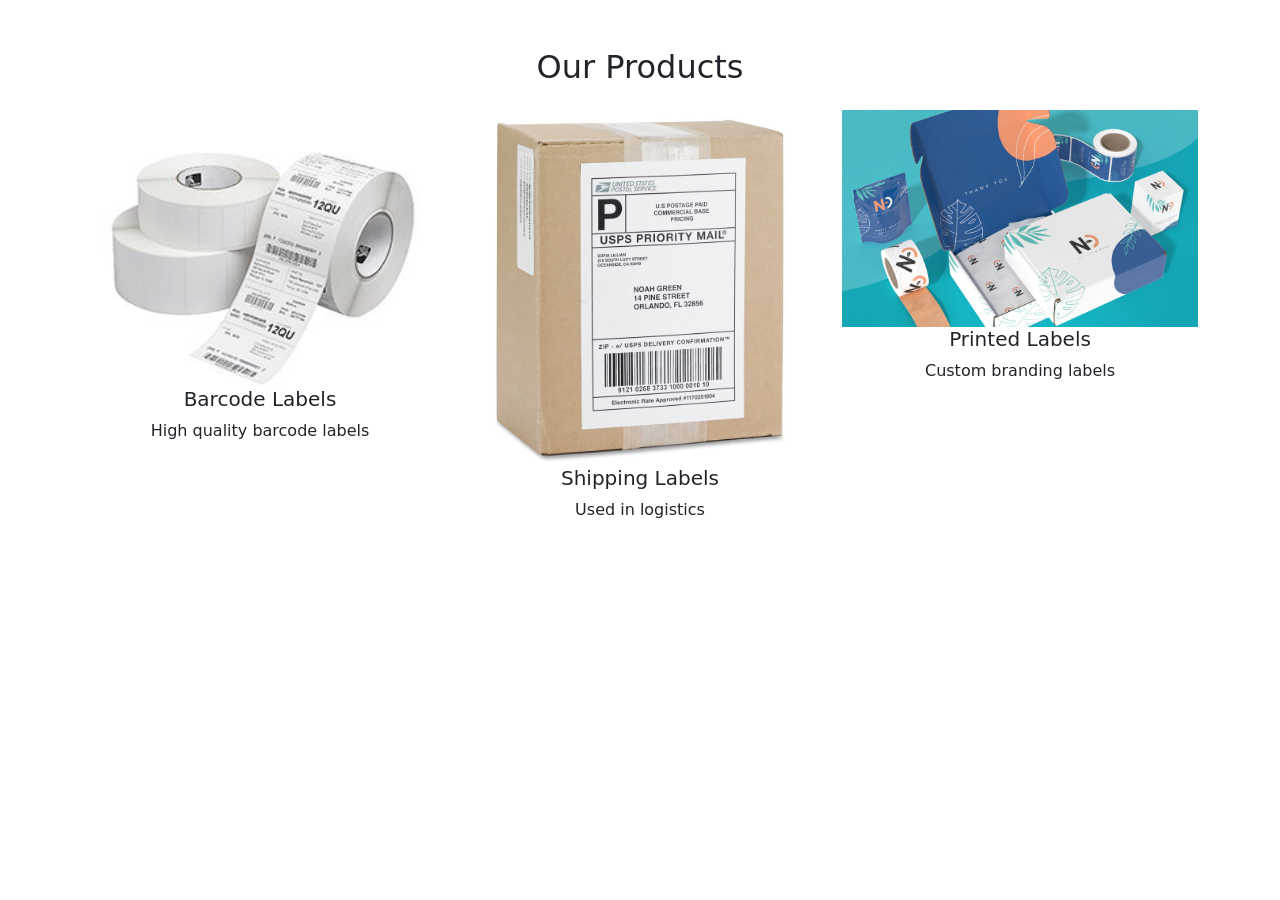
==== products.html @ b0e7f893 "Initial website upload" ====
<!DOCTYPE html>
<html>
<head>
    <title>Products - ME Labels</title>
    <link href="https://cdn.jsdelivr.net/npm/bootstrap@5.3.0/dist/css/bootstrap.min.css" rel="stylesheet">
</head>

<body>

<div class="container mt-5 text-center">
    <h2>Our Products</h2>

    <div class="row mt-4">

        <div class="col-md-4">
            <img src="images/barcode.jpg" width="100%">
            <h5>Barcode Labels</h5>
            <p>High quality barcode labels</p>
        </div>

        <div class="col-md-4">
            <img src="images/shipping.jpg" width="100%">
            <h5>Shipping Labels</h5>
            <p>Used in logistics</p>
        </div>

        <div class="col-md-4">
            <img src="images/printed.jpg" width="100%">
            <h5>Printed Labels</h5>
            <p>Custom branding labels</p>
        </div>

    </div>
</div>

</body>
</html>
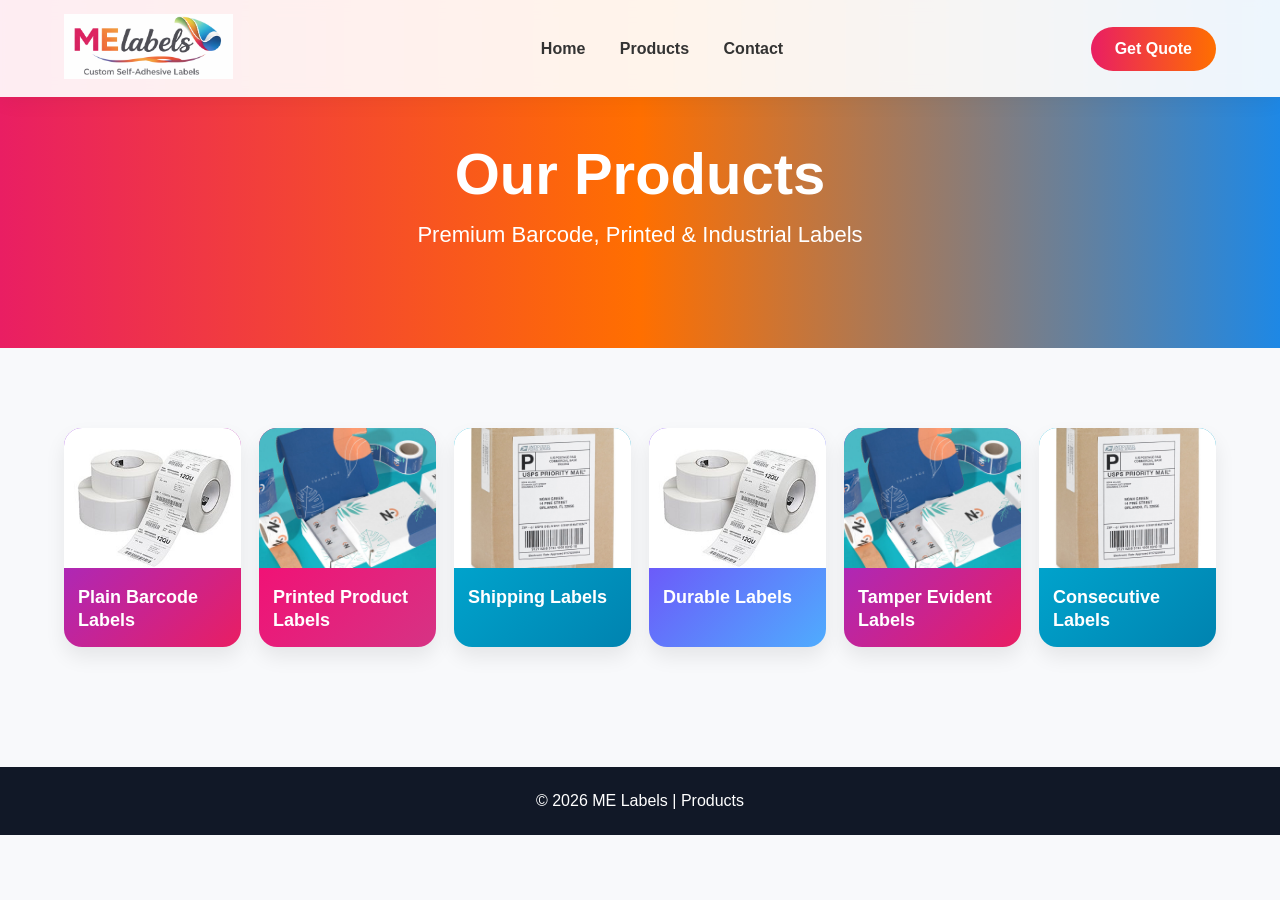
==== commit 4e7cdb4c: "Add files via upload" ====
--- a/products.html
+++ b/products.html
@@ -1,37 +1,84 @@
 <!DOCTYPE html>
-<html>
+<html lang="en">
 <head>
-    <title>Products - ME Labels</title>
-    <link href="https://cdn.jsdelivr.net/npm/bootstrap@5.3.0/dist/css/bootstrap.min.css" rel="stylesheet">
+<meta charset="UTF-8">
+<meta name="viewport" content="width=device-width, initial-scale=1.0">
+<title>Products - ME Labels</title>
+<link rel="stylesheet" href="style.css">
 </head>
 
 <body>
 
-<div class="container mt-5 text-center">
-    <h2>Our Products</h2>
+<nav class="navbar">
+<div class="container">
 
-    <div class="row mt-4">
+<a href="index.html" class="logo">
+<img src="images/logo.png">
+</a>
 
-        <div class="col-md-4">
-            <img src="images/barcode.jpg" width="100%">
-            <h5>Barcode Labels</h5>
-            <p>High quality barcode labels</p>
-        </div>
+<div class="menu">
+<a href="index.html">Home</a>
+<a href="products.html">Products</a>
+<a href="contact.html">Contact</a>
+</div>
 
-        <div class="col-md-4">
-            <img src="images/shipping.jpg" width="100%">
-            <h5>Shipping Labels</h5>
-            <p>Used in logistics</p>
-        </div>
+<a href="https://wa.me/919650598722" target="_blank" class="quote-btn">
+Get Quote
+</a>
 
-        <div class="col-md-4">
-            <img src="images/printed.jpg" width="100%">
-            <h5>Printed Labels</h5>
-            <p>Custom branding labels</p>
-        </div>
+</div>
+</nav>
 
-    </div>
+<section class="hero">
+<div class="container">
+<h1>Our Products</h1>
+<p>Premium Barcode, Printed & Industrial Labels</p>
 </div>
+</section>
+
+<section class="products-home">
+<div class="container">
+
+<div class="grid6">
+
+<div class="card pink">
+<img src="images/barcode.jpg">
+<span>Plain Barcode Labels</span>
+</div>
+
+<div class="card red">
+<img src="images/printed.jpg">
+<span>Printed Product Labels</span>
+</div>
+
+<div class="card blue">
+<img src="images/shipping.jpg">
+<span>Shipping Labels</span>
+</div>
+
+<div class="card purple">
+<img src="images/barcode.jpg">
+<span>Durable Labels</span>
+</div>
+
+<div class="card pink">
+<img src="images/printed.jpg">
+<span>Tamper Evident Labels</span>
+</div>
+
+<div class="card blue">
+<img src="images/shipping.jpg">
+<span>Consecutive Labels</span>
+</div>
+
+</div>
+
+</div>
+</section>
+
+<footer>
+© 2026 ME Labels | Products
+</footer>
 
 </body>
 </html>
--- a/style.css
+++ b/style.css
@@ -0,0 +1,197 @@
+*{
+margin:0;
+padding:0;
+box-sizing:border-box;
+}
+
+body{
+font-family:Arial, Helvetica, sans-serif;
+background:#f8f9fb;
+color:#333;
+}
+
+/* CONTAINER */
+.container{
+width:90%;
+max-width:1300px;
+margin:auto;
+}
+
+/* NAVBAR */
+.navbar{
+position:fixed;
+top:0;
+left:0;
+width:100%;
+background:rgba(255,255,255,.92);
+backdrop-filter:blur(10px);
+box-shadow:0 5px 20px rgba(0,0,0,.05);
+z-index:999;
+padding:14px 0;
+}
+
+.navbar .container{
+display:flex;
+align-items:center;
+justify-content:space-between;
+}
+
+.logo img{
+height:65px;
+}
+
+.menu a{
+margin:0 15px;
+text-decoration:none;
+color:#333;
+font-weight:600;
+}
+
+.menu a:hover{
+color:#e91e63;
+}
+
+/* BUTTON */
+.quote-btn,
+.btn{
+padding:13px 24px;
+border-radius:40px;
+text-decoration:none;
+font-weight:700;
+display:inline-block;
+transition:.3s;
+}
+
+.quote-btn{
+background:linear-gradient(90deg,#e91e63,#ff6f00);
+color:white;
+}
+
+.quote-btn:hover{
+transform:translateY(-2px);
+}
+
+.white-btn{
+background:white;
+color:#e91e63;
+}
+
+.border-btn{
+border:2px solid white;
+color:white;
+}
+
+.hero-btns{
+margin-top:30px;
+display:flex;
+gap:18px;
+justify-content:center;
+flex-wrap:wrap;
+}
+
+/* HERO */
+.hero{
+padding-top:140px;
+padding-bottom:100px;
+text-align:center;
+background:linear-gradient(90deg,#e91e63,#ff6f00,#1e88e5);
+color:white;
+}
+
+.hero h1{
+font-size:58px;
+font-weight:700;
+}
+
+.hero p{
+font-size:22px;
+margin-top:15px;
+}
+
+/* SECTION */
+.products-home{
+padding:80px 0;
+}
+
+.products-home h2{
+text-align:center;
+font-size:42px;
+margin-bottom:45px;
+}
+
+/* GRID */
+.grid6{
+display:grid;
+grid-template-columns:repeat(6,1fr);
+gap:18px;
+}
+
+.card{
+border-radius:18px;
+overflow:hidden;
+color:white;
+box-shadow:0 10px 20px rgba(0,0,0,.08);
+}
+
+.card img{
+width:100%;
+height:140px;
+object-fit:cover;
+}
+
+.card span{
+display:block;
+padding:14px;
+font-weight:700;
+font-size:18px;
+line-height:1.3;
+}
+
+.pink{background:linear-gradient(135deg,#8e2de2,#e91e63);}
+.red{background:linear-gradient(135deg,#ff006e,#d63384);}
+.blue{background:linear-gradient(135deg,#00b4db,#0083b0);}
+.purple{background:linear-gradient(135deg,#7b2ff7,#4facfe);}
+
+/* FOOTER */
+footer{
+background:#111827;
+color:white;
+text-align:center;
+padding:25px;
+margin-top:40px;
+}
+
+/* RESPONSIVE */
+@media(max-width:1200px){
+.grid6{
+grid-template-columns:repeat(3,1fr);
+}
+}
+
+@media(max-width:768px){
+.grid6{
+grid-template-columns:repeat(2,1fr);
+}
+
+.hero h1{
+font-size:40px;
+}
+}
+
+@media(max-width:576px){
+.grid6{
+grid-template-columns:1fr;
+}
+
+.menu{
+display:none;
+}
+
+.hero h1{
+font-size:32px;
+}
+
+.hero p{
+font-size:16px;
+}
+}
